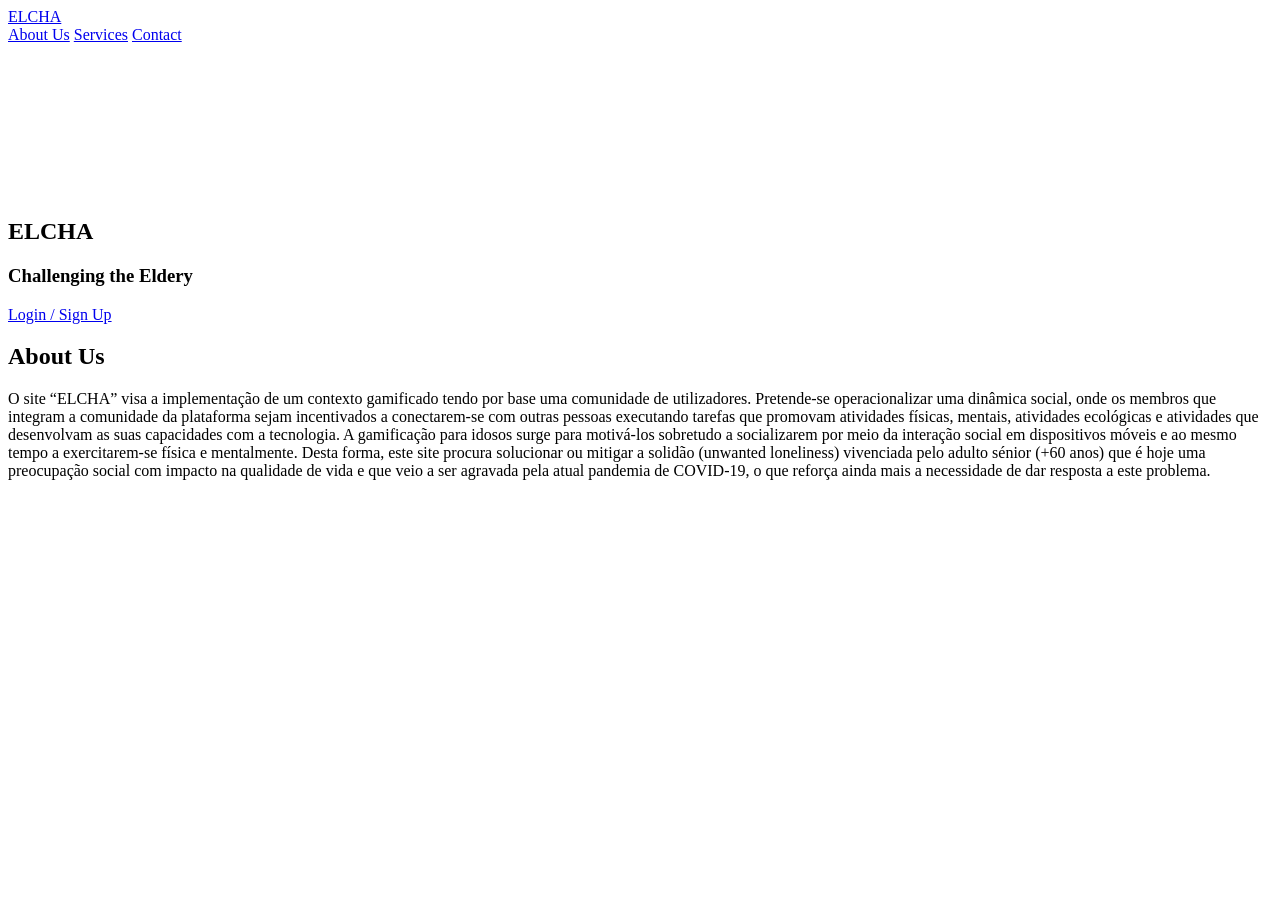
==== src/main/resources/static/HomePage.html @ 09b4fdd2 "AppUser e Homepage" ====
<!DOCTYPE html>
<html lang="en">
<head>
    <meta charset="UTF-8">
    <title>ELCHA</title>
    <script src="https://ajax.googleapis.com/ajax/libs/jquery/3.5.1/jquery.min.js"></script>
    <script src="ELCHA.js"></script>
    <link rel="stylesheet" href="Advance.css">
    
</head>
<body>
    <section class="box-area">
		<header>
			<section class="wrapper">
				<div class="logo">
					<a href="#">ELCHA</a>
				</div>
				<nav>
					<a href="#about">About Us</a> <a href="#">Services</a> <a href="#contact">Contact</a>
				</nav>
			</section>
		</header>
    </section>
    <main>
	    <section class="showcase">
			<div class="video-container">
				<video src="video/casal.mp4" autoplay muted loop></video>
			</div>
			<div class="content">
				<h1>ELCHA</h1>
				<h3>Challenging the Eldery</h3>
				<a href="ELCHA.html" class="btn">Login / Sign Up</a>
			</div>
		</section>

		<section id="about">
			<h1>About Us</h1>
			<p>
				O site “ELCHA” visa a implementação de um contexto gamificado tendo por base uma comunidade de utilizadores. Pretende-se operacionalizar uma dinâmica social, onde os membros que integram a comunidade da plataforma sejam incentivados a conectarem-se com outras pessoas executando tarefas que promovam atividades físicas, mentais, atividades ecológicas e atividades que desenvolvam as suas capacidades com a tecnologia. A gamificação para idosos surge para motivá-los sobretudo a socializarem por meio da interação social em dispositivos móveis e ao mesmo tempo a exercitarem-se física e mentalmente. Desta forma, este site procura solucionar ou mitigar a solidão (unwanted loneliness) vivenciada pelo adulto sénior (+60 anos) que é hoje uma preocupação social com impacto na qualidade de vida e que veio a ser agravada pela atual pandemia de COVID-19, o que reforça ainda mais a necessidade de dar resposta a este problema. 
			</p>
		</section>
		<section id="contact"></section>


		
    </main>
</body>
</html>
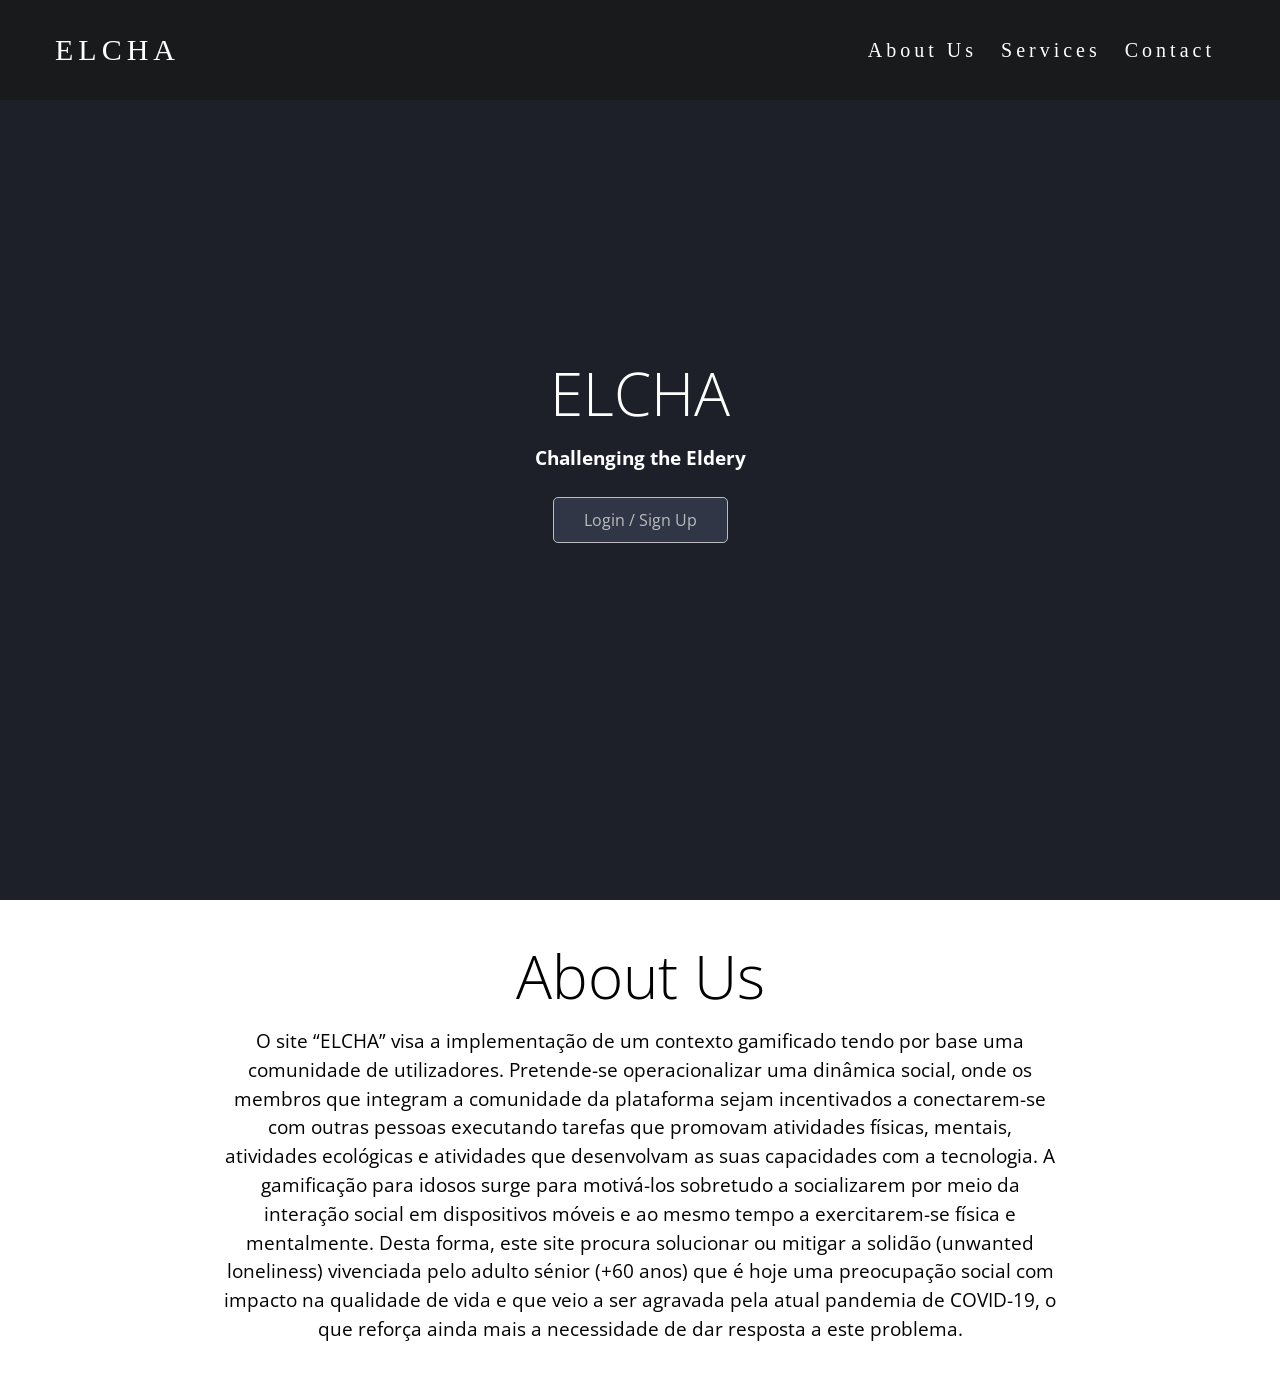
==== commit 8dc73e7d: "Ultimas alterações CAtegorias, Rest, leaderboard" ====
--- a/src/main/resources/static/HomePage.html
+++ b/src/main/resources/static/HomePage.html
@@ -21,7 +21,7 @@
 			</section>
 		</header>
     </section>
-    <main>
+    <div>
 	    <section class="showcase">
 			<div class="video-container">
 				<video src="video/casal.mp4" autoplay muted loop></video>
@@ -40,9 +40,6 @@
 			</p>
 		</section>
 		<section id="contact"></section>
-
-
-		
-    </main>
+    </div>
 </body>
 </html>
--- a/src/main/resources/static/Advance.css
+++ b/src/main/resources/static/Advance.css
@@ -0,0 +1,187 @@
+@import url('https://fonts.googleapis.com/css2?family=Open+Sans:wght@300;400&display=swap');
+
+.botao {
+    background-color: rgb(204, 0, 0);
+    padding: 50px 80px 50px 80px;
+    text-decoration: none;
+    color: white;
+    font-size: 20px;
+    border-radius: 5px;
+}
+
+.botao:hover {
+    background-color: rgba(204, 0, 0, 0.8);
+}
+
+.oi {
+	text-align: center;
+	padding-top: 350px;
+	height: 100%;
+}
+
+/*////////////////////////////////////////////*/
+.wrapper {
+	width: 1170px;
+	margin: 0 auto;
+}
+header {
+	height: 100px;
+	background: #1a1919cc;
+	width: 100%;
+	z-index: 10;
+	position: fixed;
+}
+.logo {
+	width: 30%;
+	float: left;
+	line-height: 100px;
+}
+.logo a {
+	text-decoration: none;
+	font-size: 30px;
+	font-family: poppins;
+	color: #fff;
+	letter-spacing: 5px;
+}
+nav {
+	float: right;
+	line-height: 100px;
+}
+nav a {
+	text-decoration: none;
+	font-family: poppins;
+	letter-spacing: 4px;
+	font-size: 20px;
+	margin: 0 10px;
+	color: #fff;
+}
+
+/* /////////////////////////// */
+
+:root {
+	--primary-color: #3a4052;
+}
+
+* {
+	box-sizing: border-box;
+	margin: 0;
+	padding: 0;
+}
+
+body {
+	font-family: 'Open Sans', sans-serif;
+	line-height: 1.5;
+}
+
+a {
+	text-decoration: none;
+	color: var(--primary-color);
+}
+
+h1 {
+	font-weight: 300;
+	font-size: 60px;
+	line-height: 1.2;
+	margin-bottom: 15px;
+}
+
+.showcase {
+	height: 100vh;
+	display: flex;
+	align-items: center;
+	justify-content: center;
+	text-align: center;
+	color: #fff;
+	padding: 0 20px;
+}
+
+.video-container {
+	position: absolute;
+	top: 0;
+	left: 0;
+	width: 100%;
+	height: 100%;
+	overflow: hidden;
+	background: var(--primary-color) url('./https://traversymedia.com/downloads/cover.jpg') no-repeat center
+		center/cover;
+}
+
+.video-container video {
+	min-width: 100%;
+	min-height: 100%;
+  position: absolute;
+	top: 50%;
+	left: 50%;
+	transform: translate(-50%, -50%);
+	object-fit: cover;
+}
+
+.video-container:after {
+	content: '';
+	z-index: 1;
+	height: 100%;
+	width: 100%;
+	top: 0;
+	left: 0;
+	background: rgba(0, 0, 0, 0.5);
+	position: absolute;
+}
+
+.content {
+	z-index: 20;
+}
+
+.btn {
+	display: inline-block;
+	padding: 10px 30px;
+	background: var(--primary-color);
+	color: #fff;
+	border-radius: 5px;
+	border: solid #fff 1px;
+	margin-top: 25px;
+	opacity: 0.7;
+}
+
+.btn:hover {
+	transform: scale(0.98);
+}
+
+#about {
+	padding: 40px;
+	text-align: center;
+}
+
+#about p {
+	font-size: 1.2rem;
+	max-width: 70%;
+	margin: auto;
+}
+
+#about h2 {
+	margin: 30px 0;
+	color: var(--primary-color);
+}
+
+.social a {
+	margin: 0 5px;
+}
+
+/* ///////////////////////////////////////////////////////////////////////// */
+
+main {
+    padding: 10px;
+    display: flex;
+    flex-wrap: wrap;
+    justify-content: space-around;
+}
+
+main > section {
+
+    text-align: center;
+    background-color: rgb(63, 146, 146);
+    color:rgb(255, 255, 255);
+    padding: 5px;
+    margin: 10px;
+    width: 20%;
+    min-width: 200px;
+}
